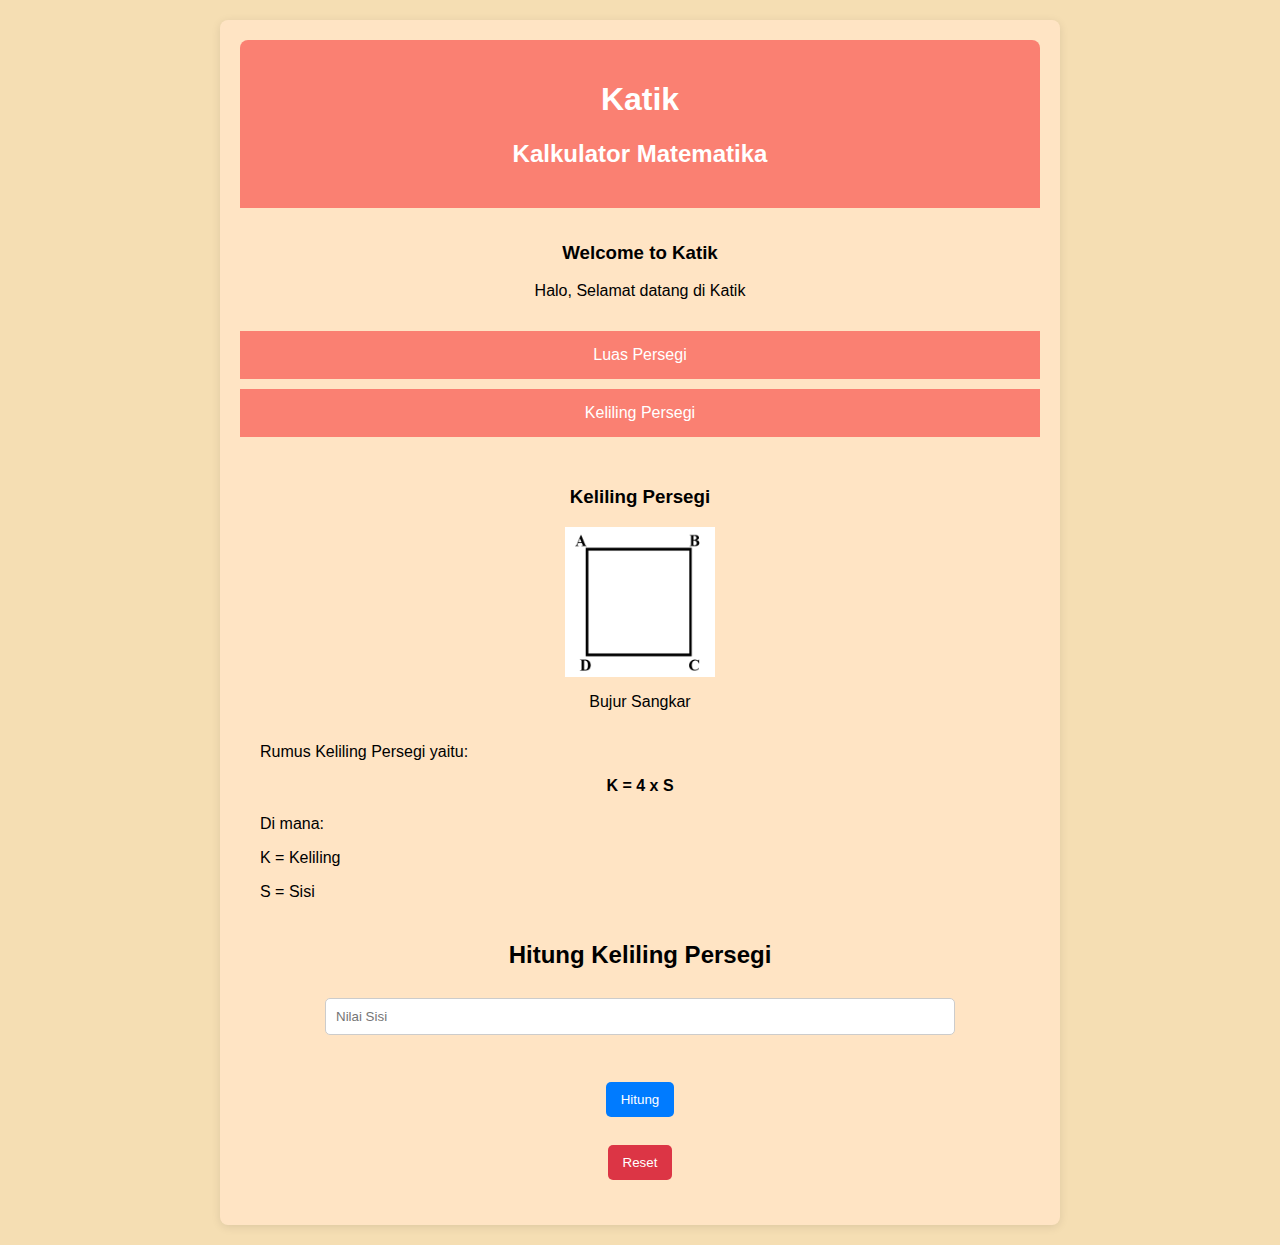
==== keliling.html @ 7587ab2e "menambahkan fitur perhitungan keliling persegi" ====
<!DOCTYPE html>
<html lang="en">
<head>
	<meta charset="UTF-8">
	<meta name="viewport" content="width=device-width, initial-scale=1.0">
	<link rel="stylesheet" href="css\style.css">
	<title>Katik - Kalkulator Matematika</title>
</head>
<body>
	<div class="container">
		<header>
			<h1>Katik</h1>
			<h2>Kalkulator Matematika</h2>
		</header>
	
		<section class="intro">
			<h3>Welcome to Katik</h3>
			<p>Halo, Selamat datang di Katik</p>
		</section>
		<button onclick="halamanLuas()" class="btn">Luas Persegi</button><br>
		<button onclick="halamanKeliling()" class="btn">Keliling Persegi</button>
		
		<section class="calculator-section">
			<h3 style="display: flex; justify-content: center;">Keliling Persegi</h3>
			<div class="image-container">
				<img src="assets/persegi.jpg" alt="Keliling Persegi">
				<p>Bujur Sangkar</p>
			</div>
			<p>Rumus Keliling Persegi yaitu:</p>
			<b style="display: flex; justify-content: space-evenly">K = 4 x S</b>
			<div class="formula">
				<p>Di mana:</p>
				<p>K = Keliling</p>
				<p>S = Sisi</p>
			</div>
			<div class="calc-section">
				<label for="sisi"><h2>Hitung Keliling Persegi</h2></label>
				<input type="number" id="sisi" placeholder="Nilai Sisi">
				<p id="hasil"></p>
				<button onclick="hitungKeliling()" class="calculate">Hitung</button><br>
				<button onclick="resetKeliling()" class="reset">Reset</button>
			</div>
		</section>
	</div>
	<script src="js\script.js"></script>
</body>
</html>
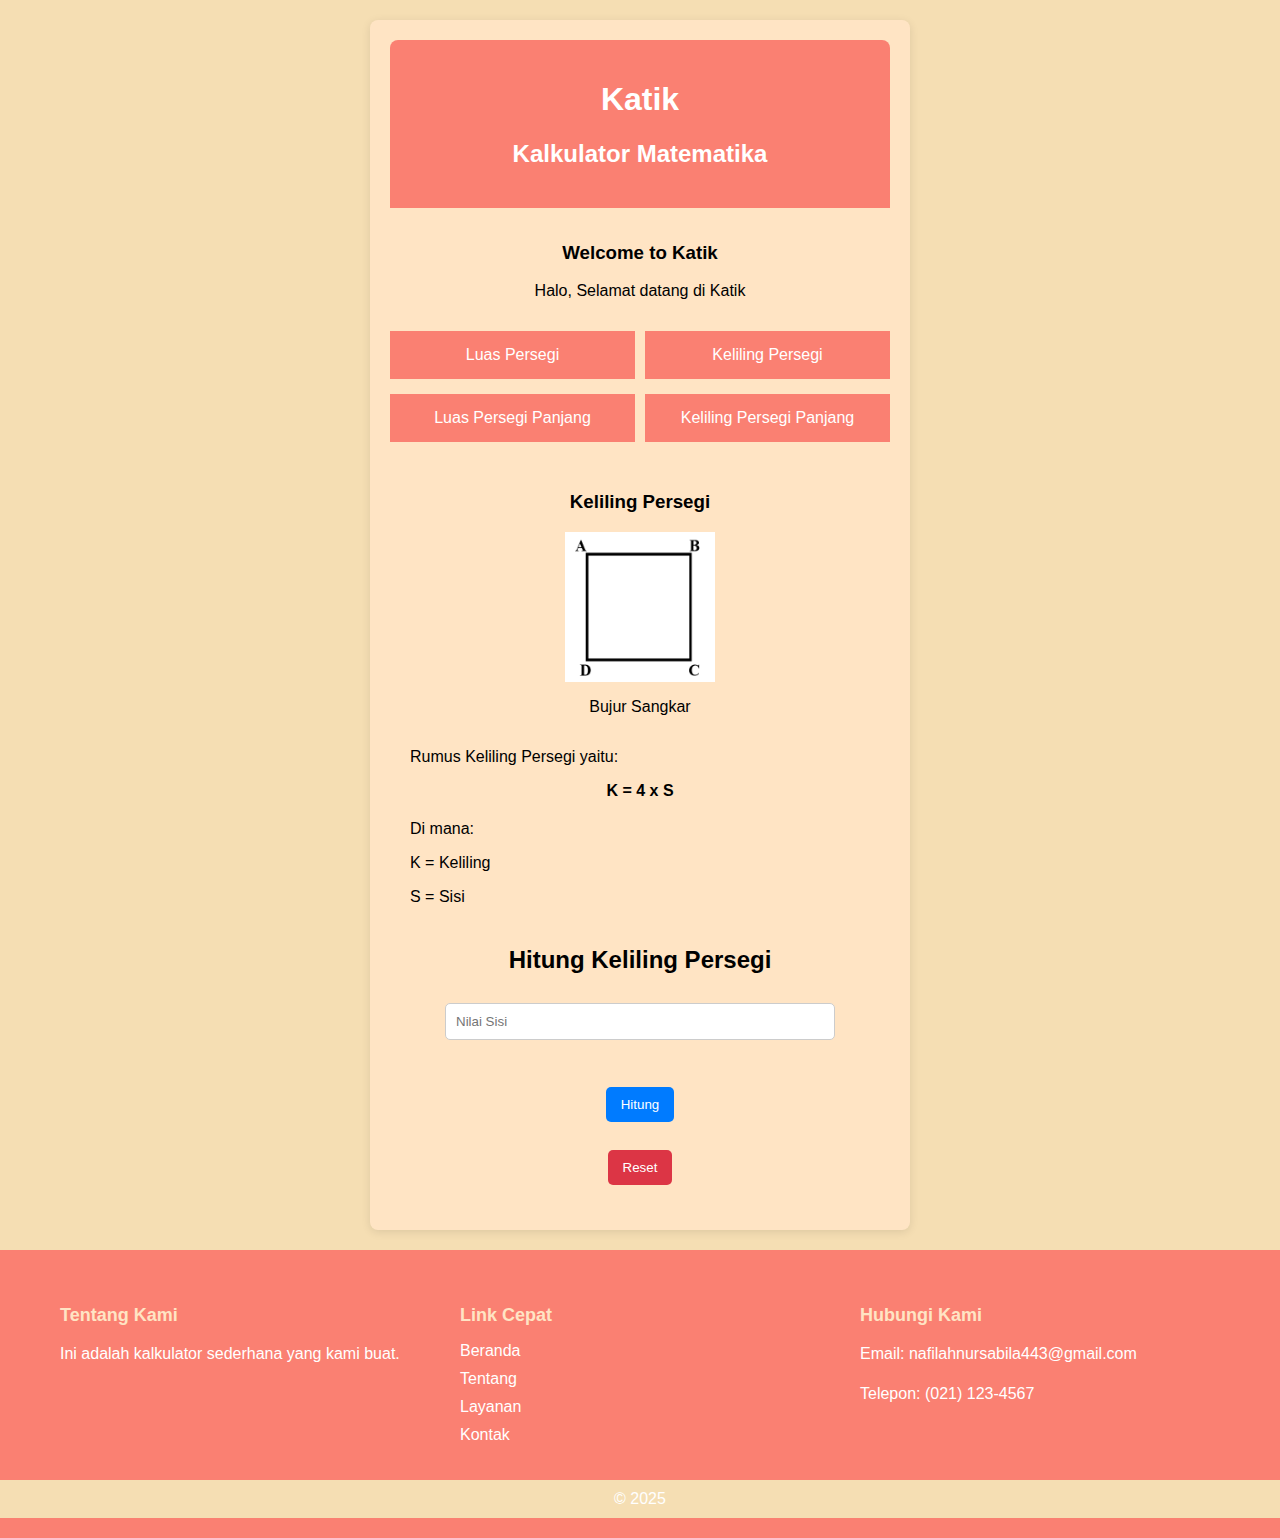
==== commit e02cb16a: "menambahkan fitur luas dan keliling persegi panjang" ====
--- a/keliling.html
+++ b/keliling.html
@@ -3,10 +3,12 @@
 <head>
 	<meta charset="UTF-8">
 	<meta name="viewport" content="width=device-width, initial-scale=1.0">
-	<link rel="stylesheet" href="css\style.css">
+	<link rel="stylesheet" href="css\style.css"> <!-- Link untuk menghubungkan ke file css -->
 	<title>Katik - Kalkulator Matematika</title>
 </head>
 <body>
+<main>
+	<!-- Bagian header tampilan -->
 	<div class="container">
 		<header>
 			<h1>Katik</h1>
@@ -17,15 +19,26 @@
 			<h3>Welcome to Katik</h3>
 			<p>Halo, Selamat datang di Katik</p>
 		</section>
-		<button onclick="halamanLuas()" class="btn">Luas Persegi</button><br>
-		<button onclick="halamanKeliling()" class="btn">Keliling Persegi</button>
+
+		<!-- Tombol untuk navigasi ke halaman luas dan keliling-->
+		<div class="button-container">
+			<button onclick="luas_persegi()" class="btn">Luas Persegi</button><br>
+			<button onclick="keliling_persegi()" class="btn">Keliling Persegi</button>	
+		</div>
+		<div class="button-container">
+			<button onclick="luas_pp()" class="btn">Luas Persegi Panjang</button><br>
+			<button onclick="keliling_pp()" class="btn">Keliling Persegi Panjang</button>	
+		</div>
 		
+		<!-- Bagian untuk menghitung keliling persegi -->
 		<section class="calculator-section">
 			<h3 style="display: flex; justify-content: center;">Keliling Persegi</h3>
 			<div class="image-container">
+				<!-- Bagian untuk menampilkan gambar-->
 				<img src="assets/persegi.jpg" alt="Keliling Persegi">
 				<p>Bujur Sangkar</p>
 			</div>
+			<!-- Bagian untuk menampilkan rumus keliling persegi -->
 			<p>Rumus Keliling Persegi yaitu:</p>
 			<b style="display: flex; justify-content: space-evenly">K = 4 x S</b>
 			<div class="formula">
@@ -34,14 +47,52 @@
 				<p>S = Sisi</p>
 			</div>
 			<div class="calc-section">
-				<label for="sisi"><h2>Hitung Keliling Persegi</h2></label>
+				<label for="sisi">
+					<h2>Hitung Keliling Persegi</h2>
+				</label>
+				<!-- Bagian untuk menginput nilai sisi -->
 				<input type="number" id="sisi" placeholder="Nilai Sisi">
+				<!-- Bagian untuk menampilkan hasil keliling persegi -->
 				<p id="hasil"></p>
-				<button onclick="hitungKeliling()" class="calculate">Hitung</button><br>
-				<button onclick="resetKeliling()" class="reset">Reset</button>
+				<!-- Tombol untuk menghitung keliling persegi -->
+				<button onclick="hitung_keliling()" class="calculate">Hitung</button><br>
+				<!-- Tombol untuk mereset hasil keliling persegi -->
+				<button onclick="reset_keliling()" class="reset">Reset</button>
 			</div>
 		</section>
 	</div>
+	<!-- JavaScript eksternal-->
 	<script src="js\script.js"></script>
+</main>
 </body>
+<footer>
+    <!-- Kontainer utama untuk footer -->
+    <div class="footer-container">
+        <!-- Bagian tentang kami -->
+        <div class="footer-section about">
+            <h2>Tentang Kami</h2>
+            <p>Ini adalah kalkulator sederhana yang kami buat.</p>
+        </div>
+        <!-- Bagian link cepat -->
+        <div class="footer-section links">
+            <h2>Link Cepat</h2>
+            <ul>
+                <li><a href="#">Beranda</a></li>
+                <li><a href="#">Tentang</a></li>
+                <li><a href="#">Layanan</a></li>
+                <li><a href="#">Kontak</a></li>
+            </ul>
+        </div>
+        <!-- Bagian kontak -->
+        <div class="footer-section contact">
+            <h2>Hubungi Kami</h2>
+            <p>Email: nafilahnursabila443@gmail.com</p>
+            <p>Telepon: (021) 123-4567</p>
+        </div>
+    </div>
+    <!-- Bagian bawah footer -->
+    <div class="footer-bottom">
+        <p>&copy; 2025</p>
+    </div>
+</footer>
 </html>